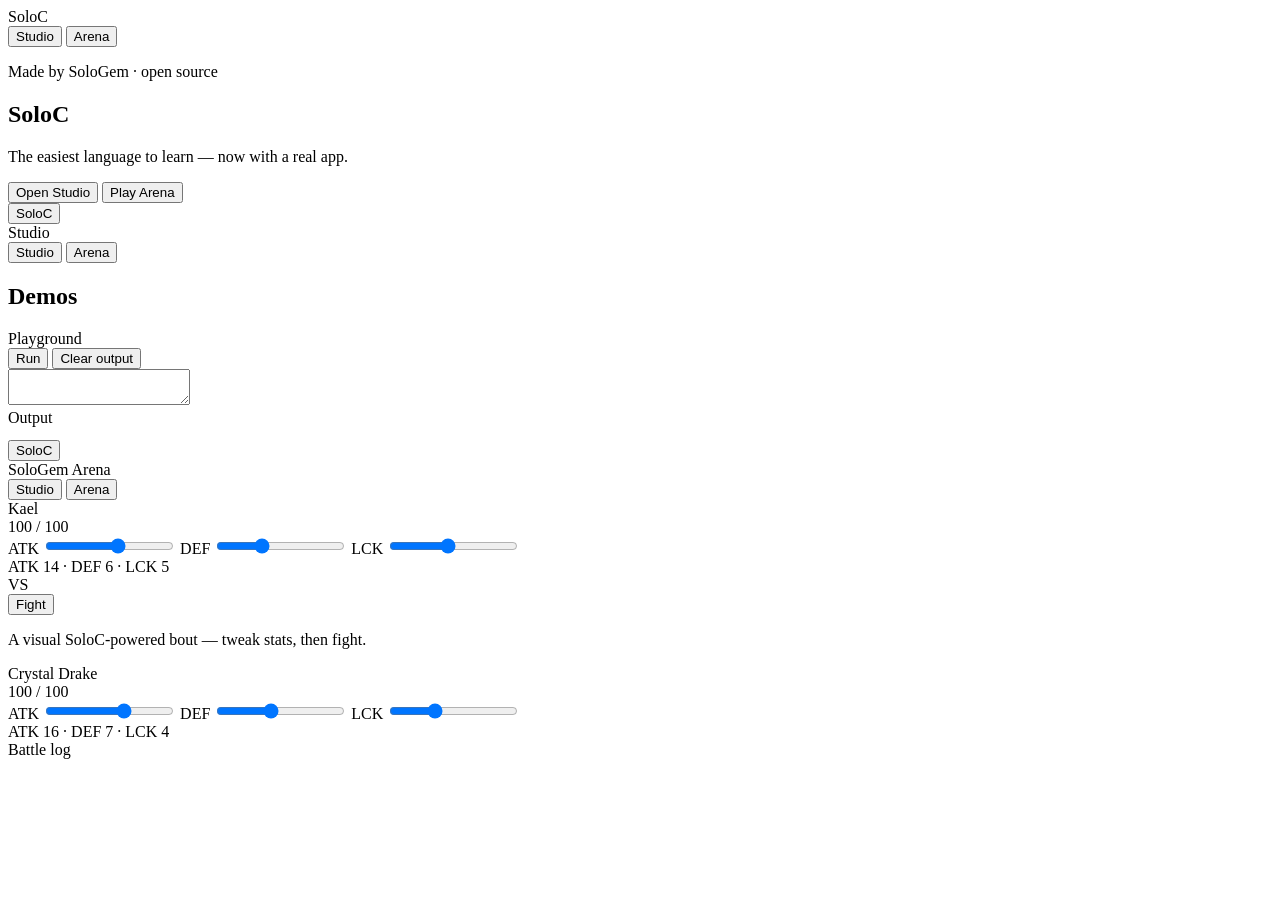
==== src/SoloC.Playground/wwwroot/index.html @ 98fda47e "Add SoloC Studio browser GUI app Ship SoloC.Playground: a visual Studio with code demos and SoloGem " ====
<!DOCTYPE html>
<html lang="en">
<head>
  <meta charset="UTF-8" />
  <meta name="viewport" content="width=device-width, initial-scale=1" />
  <title>SoloC Studio — by SoloGem</title>
  <link rel="preconnect" href="https://fonts.googleapis.com" />
  <link rel="preconnect" href="https://fonts.gstatic.com" crossorigin />
  <link href="https://fonts.googleapis.com/css2?family=Figtree:wght@400;500;600;700&family=Syne:wght@600;700;800&display=swap" rel="stylesheet" />
  <link rel="stylesheet" href="/css/studio.css" />
</head>
<body>
  <div class="grain" aria-hidden="true"></div>

  <!-- LANDING -->
  <section id="view-landing" class="view landing active">
    <div class="landing-bg" aria-hidden="true"></div>
    <header class="topbar">
      <div class="brand-mark">SoloC</div>
      <nav class="top-nav">
        <button type="button" data-nav="studio">Studio</button>
        <button type="button" data-nav="arena">Arena</button>
      </nav>
    </header>

    <div class="landing-stage">
      <p class="eyebrow">Made by SoloGem · open source</p>
      <h1 class="hero-brand">SoloC</h1>
      <p class="hero-line">The easiest language to learn — now with a real app.</p>
      <div class="cta-row">
        <button type="button" class="btn primary" data-nav="studio">Open Studio</button>
        <button type="button" class="btn ghost" data-nav="arena">Play Arena</button>
      </div>
    </div>
  </section>

  <!-- STUDIO -->
  <section id="view-studio" class="view studio">
    <header class="appbar">
      <button type="button" class="brand-link" data-nav="landing">SoloC</button>
      <div class="appbar-title">Studio</div>
      <nav class="top-nav">
        <button type="button" class="active" data-nav="studio">Studio</button>
        <button type="button" data-nav="arena">Arena</button>
      </nav>
    </header>

    <div class="studio-layout">
      <aside class="demo-rail">
        <h2>Demos</h2>
        <div id="demo-list" class="demo-list"></div>
      </aside>

      <main class="editor-pane">
        <div class="pane-toolbar">
          <span id="demo-title">Playground</span>
          <div class="toolbar-actions">
            <button type="button" id="btn-run" class="btn primary compact">Run</button>
            <button type="button" id="btn-clear" class="btn ghost compact">Clear output</button>
          </div>
        </div>
        <textarea id="source" spellcheck="false" aria-label="SoloC source editor"></textarea>
      </main>

      <aside class="output-pane">
        <div class="pane-toolbar">
          <span>Output</span>
          <span id="run-meta" class="muted"></span>
        </div>
        <pre id="output" class="output"></pre>
        <pre id="diagnostics" class="diagnostics"></pre>
      </aside>
    </div>
  </section>

  <!-- ARENA -->
  <section id="view-arena" class="view arena">
    <header class="appbar">
      <button type="button" class="brand-link" data-nav="landing">SoloC</button>
      <div class="appbar-title">SoloGem Arena</div>
      <nav class="top-nav">
        <button type="button" data-nav="studio">Studio</button>
        <button type="button" class="active" data-nav="arena">Arena</button>
      </nav>
    </header>

    <div class="arena-layout">
      <div class="arena-stage">
        <div class="fighter-card hero-card">
          <div class="fighter-name" id="hero-name">Kael</div>
          <div class="hp-track"><div class="hp-fill" id="hero-hp"></div></div>
          <div class="hp-label"><span id="hero-hp-text">100 / 100</span></div>
          <div class="stat-grid">
            <label>ATK <input id="hero-atk" type="range" min="6" max="20" value="14" /></label>
            <label>DEF <input id="hero-def" type="range" min="2" max="14" value="6" /></label>
            <label>LCK <input id="hero-lck" type="range" min="1" max="10" value="5" /></label>
          </div>
          <div class="stat-readout" id="hero-stats">ATK 14 · DEF 6 · LCK 5</div>
        </div>

        <div class="versus">
          <div class="versus-orb">VS</div>
          <button type="button" id="btn-fight" class="btn primary fight">Fight</button>
          <p class="arena-hint">A visual SoloC-powered bout — tweak stats, then fight.</p>
        </div>

        <div class="fighter-card foe-card">
          <div class="fighter-name" id="foe-name">Crystal Drake</div>
          <div class="hp-track"><div class="hp-fill foe" id="foe-hp"></div></div>
          <div class="hp-label"><span id="foe-hp-text">100 / 100</span></div>
          <div class="stat-grid">
            <label>ATK <input id="foe-atk" type="range" min="6" max="22" value="16" /></label>
            <label>DEF <input id="foe-def" type="range" min="2" max="14" value="7" /></label>
            <label>LCK <input id="foe-lck" type="range" min="1" max="10" value="4" /></label>
          </div>
          <div class="stat-readout" id="foe-stats">ATK 16 · DEF 7 · LCK 4</div>
        </div>
      </div>

      <div class="arena-log-wrap">
        <div class="pane-toolbar">
          <span>Battle log</span>
          <span id="arena-result" class="muted"></span>
        </div>
        <div id="arena-log" class="arena-log"></div>
      </div>
    </div>
  </section>

  <script src="/js/studio.js"></script>
</body>
</html>
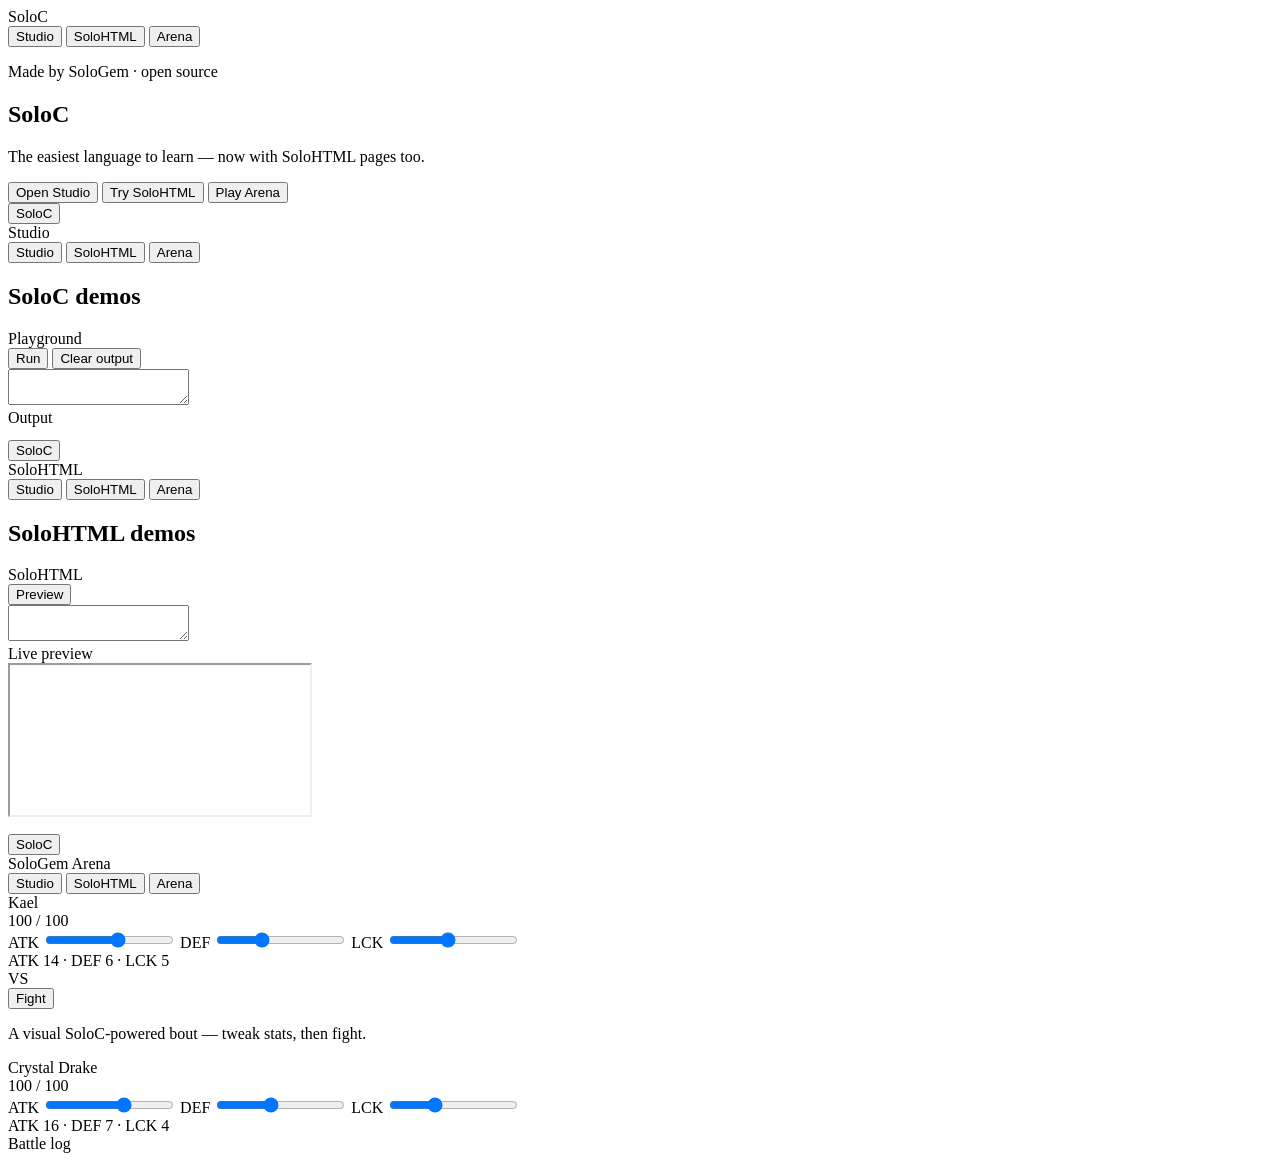
==== commit a009cf49: "Add SoloHTML — easiest markup language by SoloGem Introduce SoloHTML (.solohtml): indentation-based " ====
--- a/src/SoloC.Playground/wwwroot/index.html
+++ b/src/SoloC.Playground/wwwroot/index.html
@@ -19,6 +19,7 @@
       <div class="brand-mark">SoloC</div>
       <nav class="top-nav">
         <button type="button" data-nav="studio">Studio</button>
+        <button type="button" data-nav="html">SoloHTML</button>
         <button type="button" data-nav="arena">Arena</button>
       </nav>
     </header>
@@ -26,9 +27,10 @@
     <div class="landing-stage">
       <p class="eyebrow">Made by SoloGem · open source</p>
       <h1 class="hero-brand">SoloC</h1>
-      <p class="hero-line">The easiest language to learn — now with a real app.</p>
+      <p class="hero-line">The easiest language to learn — now with SoloHTML pages too.</p>
       <div class="cta-row">
         <button type="button" class="btn primary" data-nav="studio">Open Studio</button>
+        <button type="button" class="btn ghost" data-nav="html">Try SoloHTML</button>
         <button type="button" class="btn ghost" data-nav="arena">Play Arena</button>
       </div>
     </div>
@@ -41,13 +43,14 @@
       <div class="appbar-title">Studio</div>
       <nav class="top-nav">
         <button type="button" class="active" data-nav="studio">Studio</button>
+        <button type="button" data-nav="html">SoloHTML</button>
         <button type="button" data-nav="arena">Arena</button>
       </nav>
     </header>
 
     <div class="studio-layout">
       <aside class="demo-rail">
-        <h2>Demos</h2>
+        <h2>SoloC demos</h2>
         <div id="demo-list" class="demo-list"></div>
       </aside>
 
@@ -73,6 +76,45 @@
     </div>
   </section>
 
+  <!-- SOLOHTML -->
+  <section id="view-html" class="view html-studio">
+    <header class="appbar">
+      <button type="button" class="brand-link" data-nav="landing">SoloC</button>
+      <div class="appbar-title">SoloHTML</div>
+      <nav class="top-nav">
+        <button type="button" data-nav="studio">Studio</button>
+        <button type="button" class="active" data-nav="html">SoloHTML</button>
+        <button type="button" data-nav="arena">Arena</button>
+      </nav>
+    </header>
+
+    <div class="studio-layout html-layout">
+      <aside class="demo-rail">
+        <h2>SoloHTML demos</h2>
+        <div id="html-demo-list" class="demo-list"></div>
+      </aside>
+
+      <main class="editor-pane">
+        <div class="pane-toolbar">
+          <span id="html-demo-title">SoloHTML</span>
+          <div class="toolbar-actions">
+            <button type="button" id="btn-html-compile" class="btn primary compact">Preview</button>
+          </div>
+        </div>
+        <textarea id="html-source" spellcheck="false" aria-label="SoloHTML source editor"></textarea>
+      </main>
+
+      <aside class="output-pane preview-pane">
+        <div class="pane-toolbar">
+          <span>Live preview</span>
+          <span id="html-meta" class="muted"></span>
+        </div>
+        <iframe id="html-preview" title="SoloHTML preview" class="html-preview"></iframe>
+        <pre id="html-diagnostics" class="diagnostics"></pre>
+      </aside>
+    </div>
+  </section>
+
   <!-- ARENA -->
   <section id="view-arena" class="view arena">
     <header class="appbar">
@@ -80,6 +122,7 @@
       <div class="appbar-title">SoloGem Arena</div>
       <nav class="top-nav">
         <button type="button" data-nav="studio">Studio</button>
+        <button type="button" data-nav="html">SoloHTML</button>
         <button type="button" class="active" data-nav="arena">Arena</button>
       </nav>
     </header>
